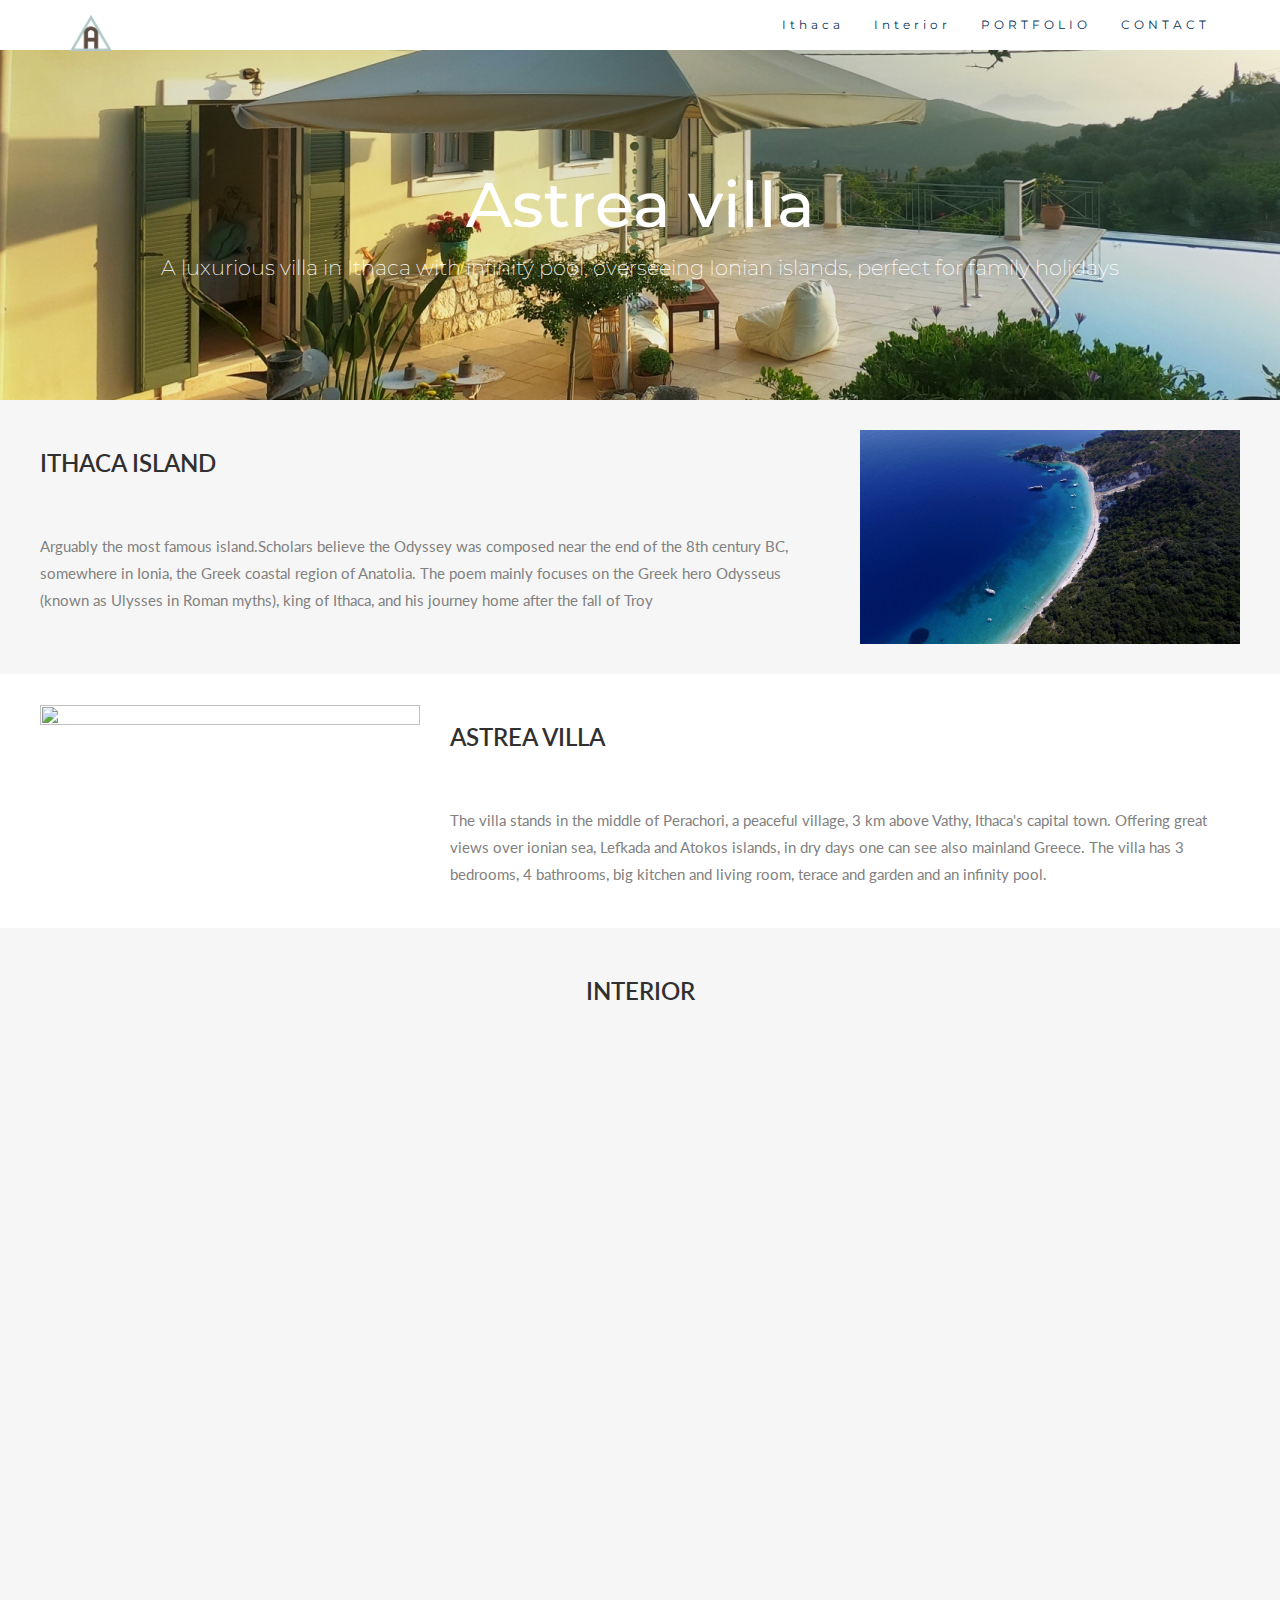
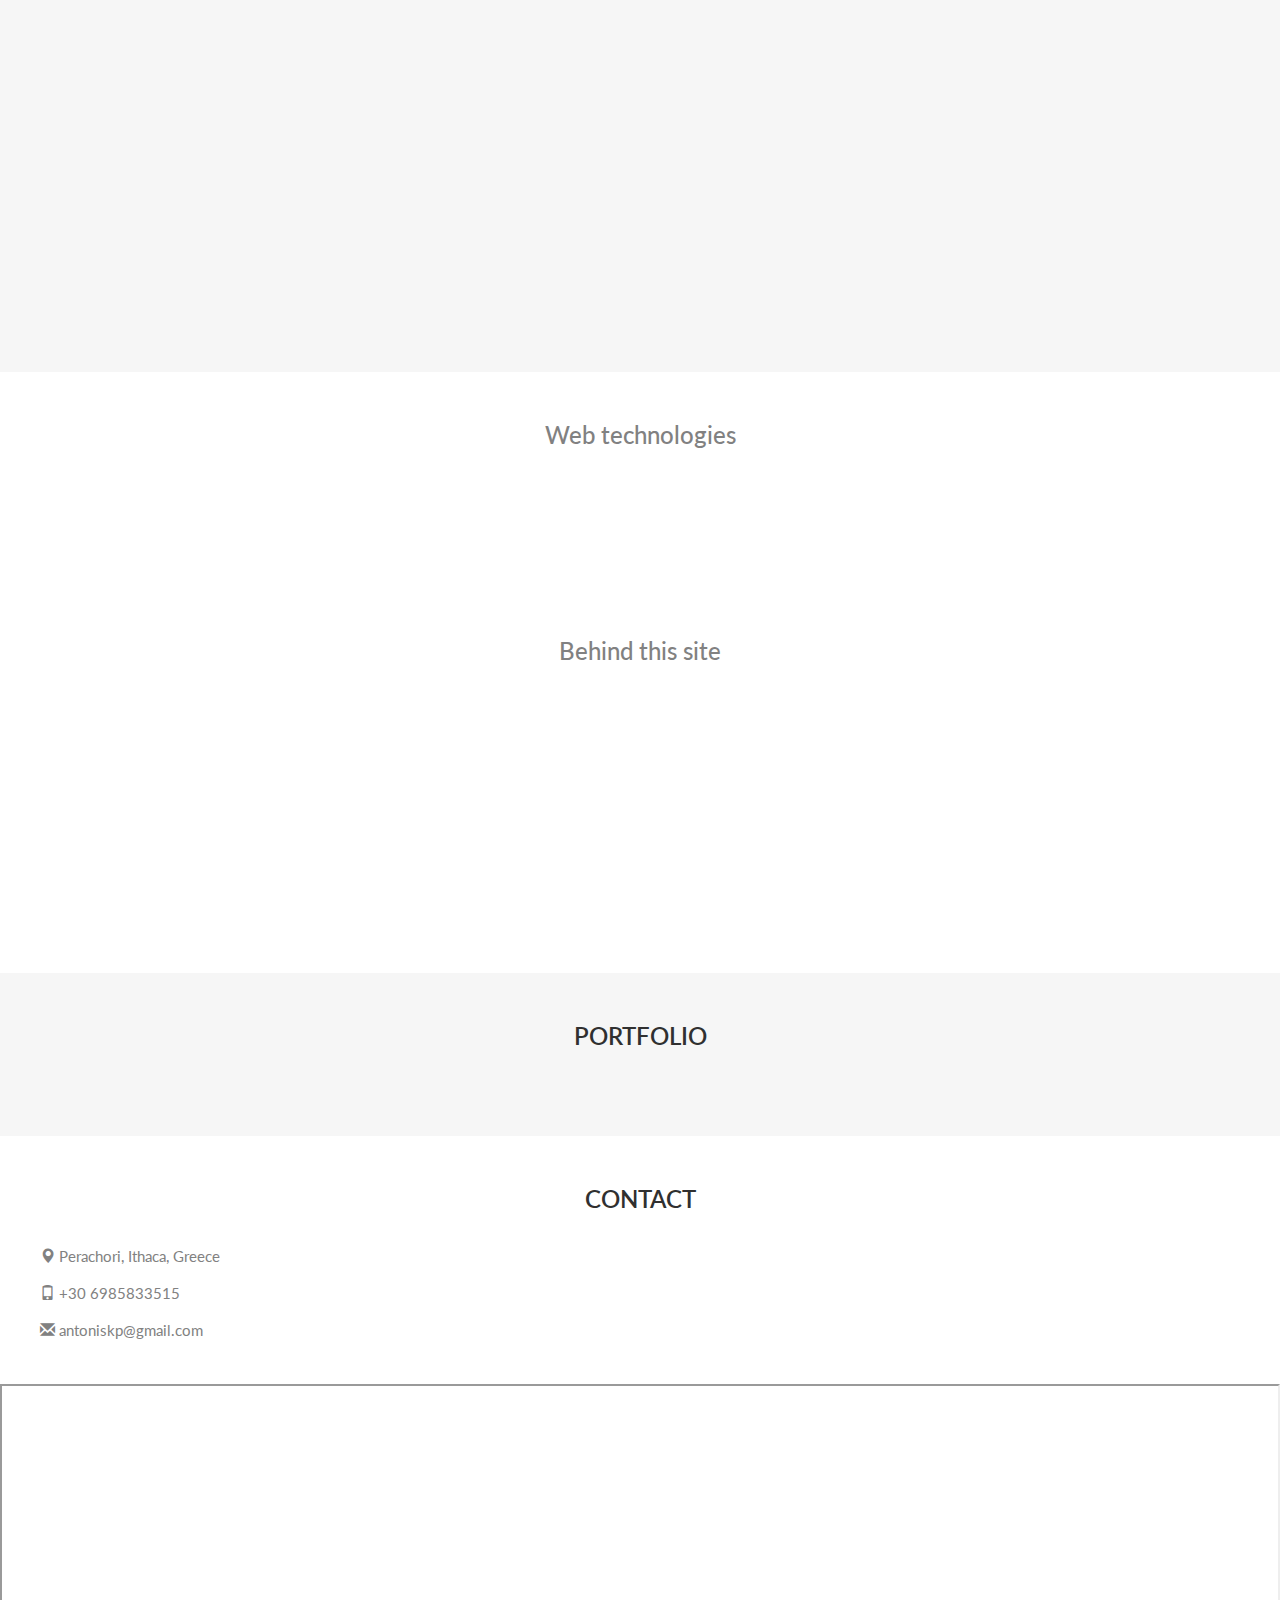
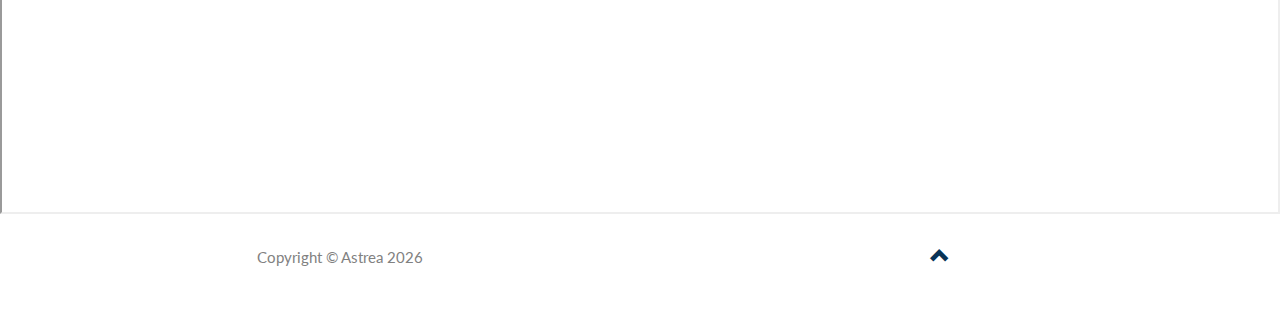
==== index.html @ 37c76f61 "n" ====
<!DOCTYPE html>
<html lang="en">
<head>

  <title>Astrea villa for rent in Perachori, Ithaca</title>

  <meta name="description" content="Website for renting villa Astrea in Ithaca">
  <meta name="author" content="Astrea villa">
  <meta name="keywords" content="Astrea,villa,ionian,sea,Perachori,Ithaca,Ithaka,Ithaki,holiday,island,infinity,pool,rent">
  


  <meta charset="utf-8">
  <meta name="viewport" content="width=device-width, initial-scale=1">
  <link rel="stylesheet" href="https://maxcdn.bootstrapcdn.com/bootstrap/3.3.6/css/bootstrap.min.css">
  <link href="https://fonts.googleapis.com/css?family=Montserrat" rel="stylesheet" type="text/css">
  <link href="https://fonts.googleapis.com/css?family=Lato" rel="stylesheet" type="text/css">
  <script src="https://ajax.googleapis.com/ajax/libs/jquery/1.12.0/jquery.min.js"></script>
  <script src="https://maxcdn.bootstrapcdn.com/bootstrap/3.3.6/js/bootstrap.min.js"></script>
  
  <link rel="stylesheet" href="https://maxcdn.bootstrapcdn.com/font-awesome/4.5.0/css/font-awesome.min.css">
  <link rel="shortcut icon" href="img/logoweb.png" />
  <link rel="stylesheet" type="text/css" href="css/style.css">



</head>


<body id="myPage" data-spy="scroll" data-target=".navbar" data-offset="60">

  <nav class="navbar navbar-default navbar-fixed-top">
    <div class="container">
      <div class="navbar-header">
        <button type="button" class="navbar-toggle" data-toggle="collapse" data-target="#myNavbar">
          <span class="icon-bar"></span>
          <span class="icon-bar"></span>
          <span class="icon-bar"></span>                        
        </button>
        <a class="navbar-brand" href="#myPage"><img src="img/logoweb.png" alt="That is me" height="180%"></a>
      </div>
      <div class="collapse navbar-collapse" id="myNavbar">
        <ul class="nav navbar-nav navbar-right">
          <li><a href="#ithaca">Ithaca</a></li>
          <li><a href="#interior">Interior</a></li>
          <li><a href="#portfolio">PORTFOLIO</a></li>
          <!-- <li><a href="#pricing">PRICING</a></li> -->
          <li><a href="#contact">CONTACT</a></li>
        </ul>
      </div>
    </div>
  </nav>


  <div class="jumbotron text-center">
    <h1>Astrea villa</h1> 
    <p>A luxurious villa in Ithaca with infinity pool, overseeing Ionian islands, perfect for family holidays</p> 
  </div>


  <!-- Container (About Section) -->
  <div id="ithaca" class="container-fluid bg-grey">
    <div class="row">
      <div class="col-sm-8">
        <h2>Ithaca island</h2><br>
        <p>Arguably the most famous island.Scholars believe the Odyssey was composed near the end of the 8th century BC, somewhere in Ionia, the Greek coastal region of Anatolia. The poem mainly focuses on the Greek hero Odysseus (known as Ulysses in Roman myths), king of Ithaca, and his journey home after the fall of Troy</p>
        </div>
      <div class="col-sm-4">
        <img src="img/gidaki.jpg" height="100%" width="100%">
      </div>
    </div>
  </div>

  <div class="container-fluid ">
    <div class="row">
      <div class="col-sm-4">
        <img src="img/pool.jpg" height="100%" width="100%">
      </div>
      <div class="col-sm-8">
        <h2>Astrea villa</h2><br>
        <p>The villa stands in the middle of Perachori, a peaceful village, 3 km above Vathy, Ithaca's capital town. Offering great views over ionian sea, Lefkada and Atokos islands, in dry days one can see also mainland Greece. The villa has 3 bedrooms, 4 bathrooms, big kitchen and living room, terace and garden and an infinity pool.</p>
      </div>
    </div>
  </div>
</div>






<!-- Container (Services Section) -->
<div id="interior" class="container-fluid text-center bg-grey">
  <h2>Interior</h2>
  <!-- <h4>Need help ?</h4> -->
  <div class="row slideanim">
    <div class="col-sm-3">
      <span class="glyphicon logo-small logobkg"></span>
      <h4>Inside</h4>
      <p style="text-align: justify;">This house has oak parquet floors with antique wooden furniture.Every bedroom has ensuite bathroom and dressing room. </p>
    </div>
    <div class="col-sm-3">
      <img src="img/bedroom.jpg" height="100%" width="100%">
      <h4>Bedroom 1</h4>
      <p>Bedroom with 1 king size bed, ensuite bathroom, in the eastern corner of the house, with great view and exit to the pool.</p>
    </div>
    <div class="col-sm-3">
      <img src="img/bedroom2.jpg" height="100%" width="100%">
      <h4>Bedroom 2</h4>
      <p>Bedroom with 1 king size bed or 2 single beds, ensuite bathroom, in the southern corner of the house, with great garden view and exit to the pool.</p>
    </div>
    
    <div class="col-sm-3">
      <img src="img/bedroom3.jpg" height="100%" width="100%">
      <h4>Bedroom 3</h4>
      <p>Bedroom with 1 king size bed and ensuite bathroom.</p>
    </div>
  </div>
  <br>
  <div class="row slideanim">
    <div class="col-sm-6">
      <img src="img/kitchen.jpg" height="100%" width="100%">
      <h4>Kitchen</h4>
      <p>Spacious kitchen fully equiped</p>
    </div>
    <div class="col-sm-6">
      <img src="img/living.jpg" height="100%" width="100%">
      <h4>Living</h4>
      <p>Big living room with 55inch LG smart TV with netflix and wifi.</p>
    </div>

    
  </div>
</div>


<div id="techs" class="container-fluid text-center">


  <h3>Web technologies</h3>
  <div class="row slideanim">
    <div class="col-sm-4">
      <span class="glyphicon logo-small"><i class="fa fa-html5"></i></span>
      <h4>HTML 5</h4>
      <p>HyperText Markup Language. What browsers read.</p>
    </div>
    <div class="col-sm-4">
      <span class="glyphicon logo-small"><i class="fa fa-css3"></i></span>
      <h4>CSS 3</h4>
      <p>Styling language</p>
    </div>
    <div class="col-sm-4">
      <span class="glyphicon glyphicon-phone logo-small"></span>
      <h4 style="color:#303030;">Mobile ready</h4>
      <p>Webdev responsive responsively</p>
    </div>
  </div>
  
  

  <h3>Behind this site</h3>
  <div class="row slideanim">
    <div class="col-sm-3">
      <span class="glyphicon logo-small"><i class="fa fa-github" style="color:#000000;"></i></span>
      <h4>Github</h4>
      <p style="text-align: justify;">Github is behind hosting the files and the subdomain of github.io. You can find the page code(archive) <a href="http://github.com/Antoniskp/antoniskp.github.io" target="blank">here</a>. Contributions and corrections are welcome, through github.</p>
    </div>
    <div class="col-sm-3">
      <span class="glyphicon logo-small"><i class="fa fa-fort-awesome" style="color:#000000;"></i></span>
      <h4>FontAwesome</h4>
      <p>The best collection of icons. They are used a lot.</p>
    </div>
    <div class="col-sm-3">
      <span class="glyphicon logo-small"><i class="fa fa-html5" style="color:#E34F26;"></i></span>
      <h4 style="color:#303030;">HTML5</h4>
      <p>Browser language.</p>
    </div>
    <div class="col-sm-3">
      <span class="glyphicon logo-small"><i class="fa fa-css3" style="color:#0170BA;"></i></span>
      <h4 style="color:#303030;">CSS3 and Bootstrap</h4>
      <p>Styling websites since... i don't know.</p>
    </div>
  </div>
</div>
</div>



<!-- Container (Portfolio Section) -->
<div id="portfolio" class="container-fluid text-center bg-grey">
  <h2>Portfolio</h2><br>
  <!-- <div class="row text-center slideanim">
    <div class="col-sm-4">
      <div class="thumbnail">
        <img src="img/logoweb.png" alt="Paris" width="400" height="300">
        <p><strong>Logo</strong></p>
        <p>My logo in SVG file. Scale to infinity.</p>
      </div>
    </div>
    <div class="col-sm-4">
      <div class="thumbnail">
        <img src="img/brandproc.png" alt="San Francisco" width="400" height="300">
        <p><strong>Branding</strong></p>
        <p>Learn how to create your own logo so you will be able to modify it at will.</p>
      </div>
    </div>

    <div class="col-sm-4">
      <div class="thumbnail">
        <img src="img/dove.svg" alt="Paris" width="400" height="300">
        <p><strong>Logo</strong></p>
        <p>My logo in SVG file. Scale to infinity.</p>
      </div>
    </div>
  </div> -->
  <div class="row slideanim">
    <!-- <div class="col-sm-4">
      <div class="thumbnail">
        <iframe id="frame"src="http://kalamatiano.gr" scrolling="no" style="width:100%; height:400px; border:0; pointer-events:none;"></iframe>
        <p><strong>Kalamatiano</strong></p>
        <p>Olive oil company located in Kalamata, Greece.</p>
        <a href="http://kalamatiano.gr" class="btn btn-primary btn-block" target="blank">Visit site</a>
      </div>
    </div>
    <div class="col-sm-4">
      <div class="thumbnail">
        <iframe id="frame"src="http://astreavilla.github.io" scrolling="no" style="width:100%; height:400px; border:0; pointer-events:none;"></iframe>
        <p><strong>Astrea villa</strong></p>
        <p>Presentation site for a villa in Ithaka</p>
        <a href="https://astreavilla.github.io" class="btn btn-primary btn-block" target="blank">Visit site</a>
      </div>
    </div>
    <div class="col-sm-4">
      <div class="thumbnail">
        <iframe id="frame"src="https://ariseyacht.github.io" scrolling="no" style="width:100%; height:400px; border:0; pointer-events:none;"></iframe>
        <p><strong>Arise yacht</strong></p>
        <p>One page website for yacht chartering</p>
        <a href="https://ariseyacht.github.io" class="btn btn-primary btn-block" target="blank">Visit site</a>
      </div>
    </div> -->
  </div>
</div>

</div>

<!-- Container (Contact Section) -->
<div id="contact" class="container-fluid">
  <h2 class="text-center">CONTACT</h2>

  <div class="row">
    <div class="col-sm-9">

      <p><span class="glyphicon glyphicon-map-marker"></span> Perachori, Ithaca, Greece</p>
      <p><span class="glyphicon glyphicon-phone"></span> +30 6985833515</p>
      <p><span class="glyphicon glyphicon-envelope"></span> antoniskp@gmail.com</p>


    </div>
    <!-- <div class="col-sm-3 slideanim">
      <div class="col-sm-4">
        <a href="http://www.facebook.com/antoniospan" target="blank"><i class="fa fa-facebook fa-2x" style="color:#3b5998;"></i></a>
      </div>
      <div class="col-sm-4">
        <a href="http://github.com/Antoniskp" target="blank"><i class="fa fa-github fa-2x" style="color:#000000;"></i></a>
      </div>
      <div class="col-sm-4">
        <a href="http://www.youtube.com/channel/UCNQHl20UYHCXLamBsIxchLg" target="blank"><i class="fa fa-youtube fa-2x" style="color:#e62117;"></i></a>
      </div>
    </div> -->
  </div>
</div>



<div id="googleMap" style="height:430px;width:100%; "><iframe src="https://www.google.gr/maps/d/u/0/embed?mid=1pkzGT1r9NUHWJCzW42M7k_pgSV3UckAs" width="100%" height="430"></iframe></div>


<footer class="container-fluid text-center">

  <div class="col-sm-6">
    <p>Copyright © Astrea <script>document.write(new Date().getFullYear())</script></p>		
  </div>
  <div class="col-sm-6">
    <a href="#myPage" title="To Top">
      <span class="glyphicon glyphicon-chevron-up"></span>
    </a>
  </div>
</footer>







<script>
  $(document).ready(function(){
  // Add smooth scrolling to all links in navbar + footer link
  $(".navbar a, footer a[href='#myPage']").on('click', function(event) {

    // Prevent default anchor click behavior
    event.preventDefault();

    // Store hash
    var hash = this.hash;

    // Using jQuery's animate() method to add smooth page scroll
    // The optional number (900) specifies the number of milliseconds it takes to scroll to the specified area
    $('html, body').animate({
      scrollTop: $(hash).offset().top
    }, 900, function(){

      // Add hash (#) to URL when done scrolling (default click behavior)
      window.location.hash = hash;
    });
  });
  
  $(window).scroll(function() {
    $(".slideanim").each(function(){
      var pos = $(this).offset().top;

      var winTop = $(window).scrollTop();
      if (pos < winTop + 600) {
        $(this).addClass("slide");
      }
    });
  });
})
</script>

<!--Analytics code-->


</body>
</html>
---- css/style.css ----
body {
  font: 400 15px Lato, sans-serif;
  line-height: 1.8;
  color: #818181;
}
h2 {
  font-size: 24px;
  text-transform: uppercase;
  color: #303030;
  font-weight: 600;
  margin-bottom: 30px;
}
h4 {
  font-size: 19px;
  line-height: 1.375em;
  color: #303030;
  font-weight: 400;
  margin-bottom: 30px;
}  
.jumbotron {
  background-color: #f4511e;
  color: #fff;
  padding: 150px 50px;
  font-family: Montserrat, sans-serif;
  background-image: url("../img/villa.jpg");
  background-attachment: fixed;
 
  margin-bottom: 0px;
  height: 400px;
}
.container-fluid {
  padding: 30px 40px;
}
.bg-grey {
  background-color: #f6f6f6;
}
.logo-small {
  color: #f4511e;
  font-size: 50px;
}
.logo {
  color: #f4511e;
  font-size: 200px;
}
.thumbnail {
  padding: 0 0 15px 0;
  border: none;
  border-radius: 0;
}
.thumbnail img {
  width: 100%;
  height: 100%;
  margin-bottom: 10px;
}
.carousel-control.right, .carousel-control.left {
  background-image: none;
  color: #f4511e;
}
.carousel-indicators li {
  border-color: #f4511e;
}
.carousel-indicators li.active {
  background-color: #f4511e;
}
.item h4 {
  font-size: 19px;
  line-height: 1.375em;
  font-weight: 400;
  font-style: italic;
  margin: 70px 0;
}
.item span {
  font-style: normal;
}
.panel {
  border: 1px solid #f4511e; 
  border-radius:0 !important;
  transition: box-shadow 0.5s;
}
.panel:hover {
  box-shadow: 5px 0px 40px rgba(0,0,0, .2);
}
.panel-footer .btn:hover {
  border: 1px solid #f4511e;
  background-color: #fff !important;
  color: #f4511e;
}
.panel-heading {
  color: #fff !important;
  background-color: #f4511e !important;
  padding: 25px;
  border-bottom: 1px solid transparent;
  border-top-left-radius: 0px;
  border-top-right-radius: 0px;
  border-bottom-left-radius: 0px;
  border-bottom-right-radius: 0px;
}
.panel-footer {
  background-color: white !important;
}
.panel-footer h3 {
  font-size: 32px;
}
.panel-footer h4 {
  color: #aaa;
  font-size: 14px;
}
.panel-footer .btn {
  margin: 15px 0;
  background-color: #f4511e;
  color: #fff;
}
.navbar {
  margin-bottom: 0;
  background-color: #fff;
  z-index: 9999;
  border: 0;
  font-size: 12px !important;
  line-height: 1.42857143 !important;
  letter-spacing: 4px;
  border-radius: 0;
  font-family: Montserrat, sans-serif;
}
.navbar li a, .navbar .navbar-brand {
  color: #083356 !important;
}
.navbar-nav li a:hover, .navbar-nav li.active a {
  color: #fff !important;
  background-color: #083356 !important;
}
.navbar-default .navbar-toggle {
  border-color: transparent;
  color: #fff !important;
}
footer .glyphicon {
  font-size: 20px;
  margin-bottom: 20px;
  color: #083356;
}
.slideanim {visibility:hidden;}
.slide {
  animation-name: slide;
  -webkit-animation-name: slide;	
  animation-duration: 1s;	
  -webkit-animation-duration: 1s;
  visibility: visible;			
}
@keyframes slide {
  0% {
    opacity: 0;
    -webkit-transform: translateY(70%);
  } 
  100% {
    opacity: 1;
    -webkit-transform: translateY(0%);
  }	
}
@-webkit-keyframes slide {
  0% {
    opacity: 0;
    -webkit-transform: translateY(70%);
  } 
  100% {
    opacity: 1;
    -webkit-transform: translateY(0%);
  }
}
@media screen and (max-width: 768px) {
  .col-sm-4 {
    text-align: center;
    margin: 25px 0;
  }
  .btn-lg {
    width: 100%;
    margin-bottom: 35px;
  }
}
@media screen and (max-width: 480px) {
  .logo {
    font-size: 150px;
  }
}

.logobkg{
  width: 50px;
  height: 50px;
  background-image: url("../img/logoweb.png");
  background-size: 50px 50px;
}

#map {
  height: 100%;
}
 .favicon{
  width:25px;
  height:25px;
  margin-right: 10px;
 }
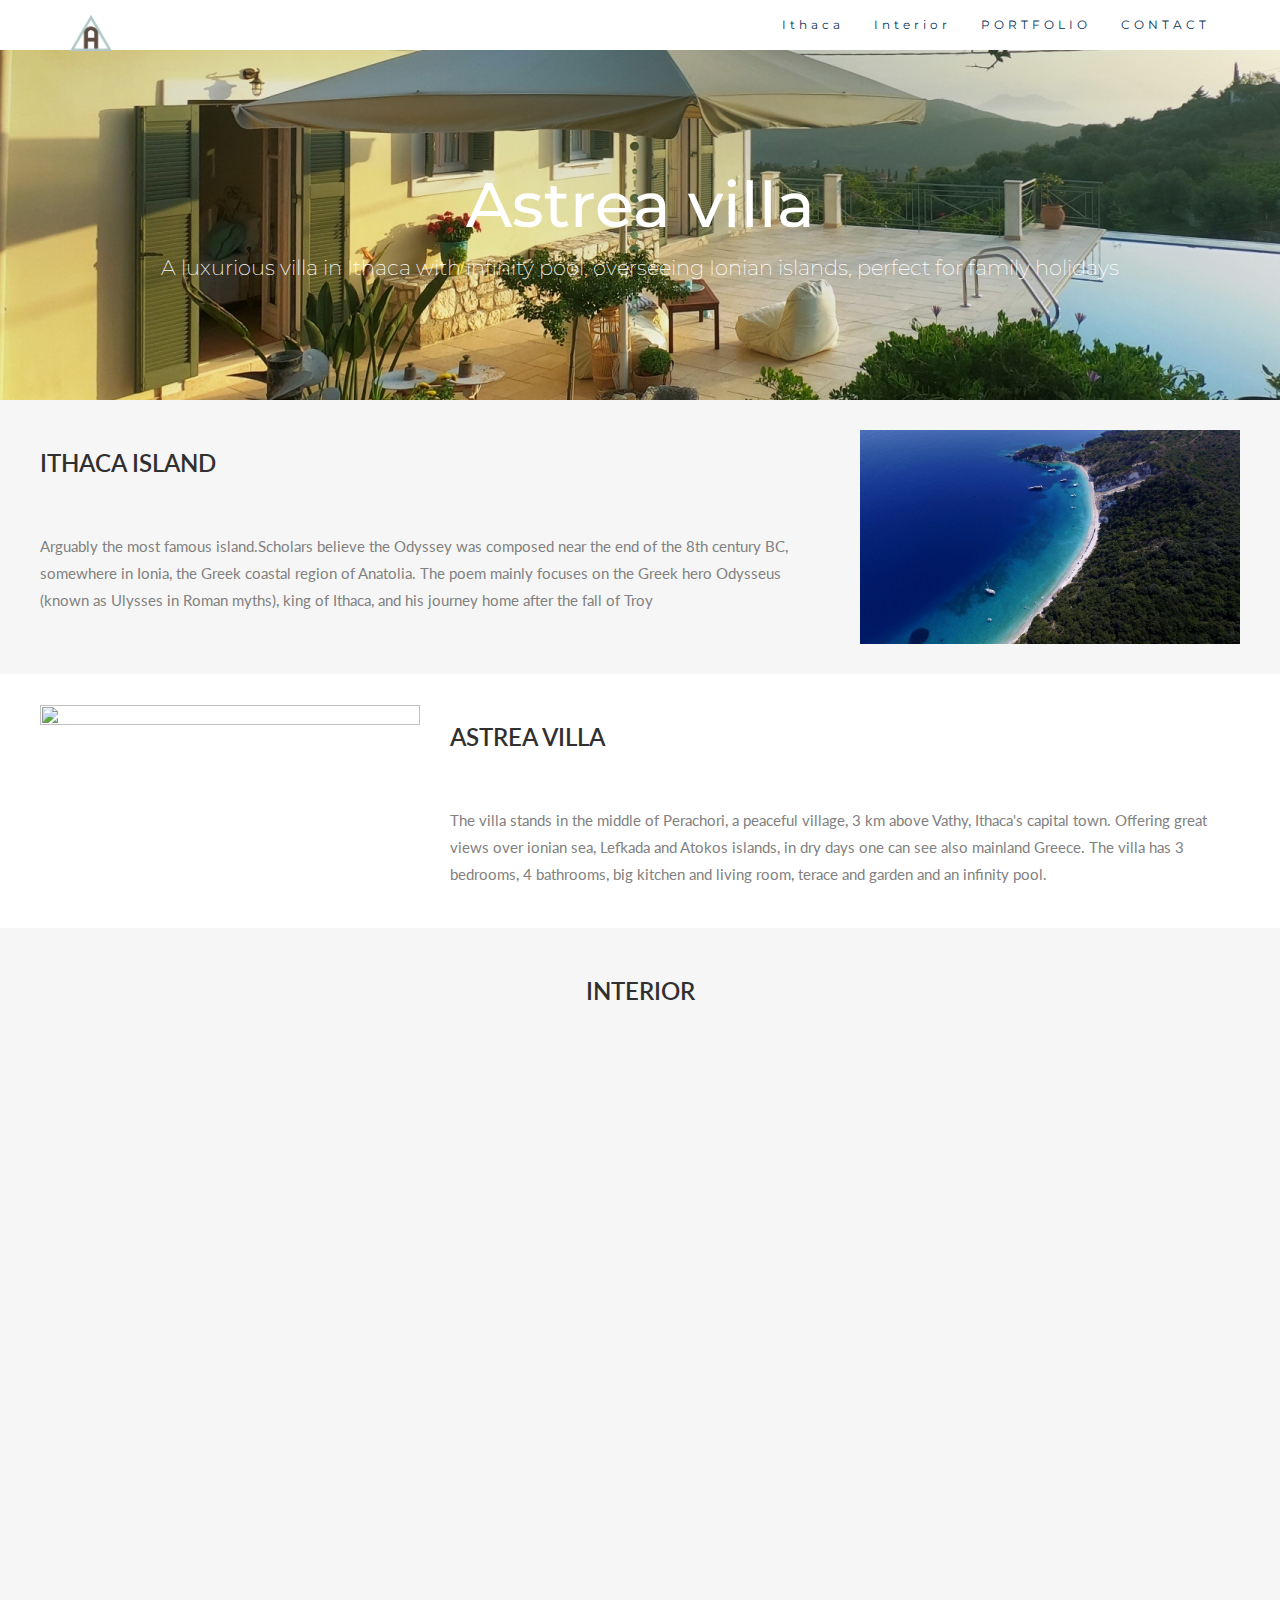
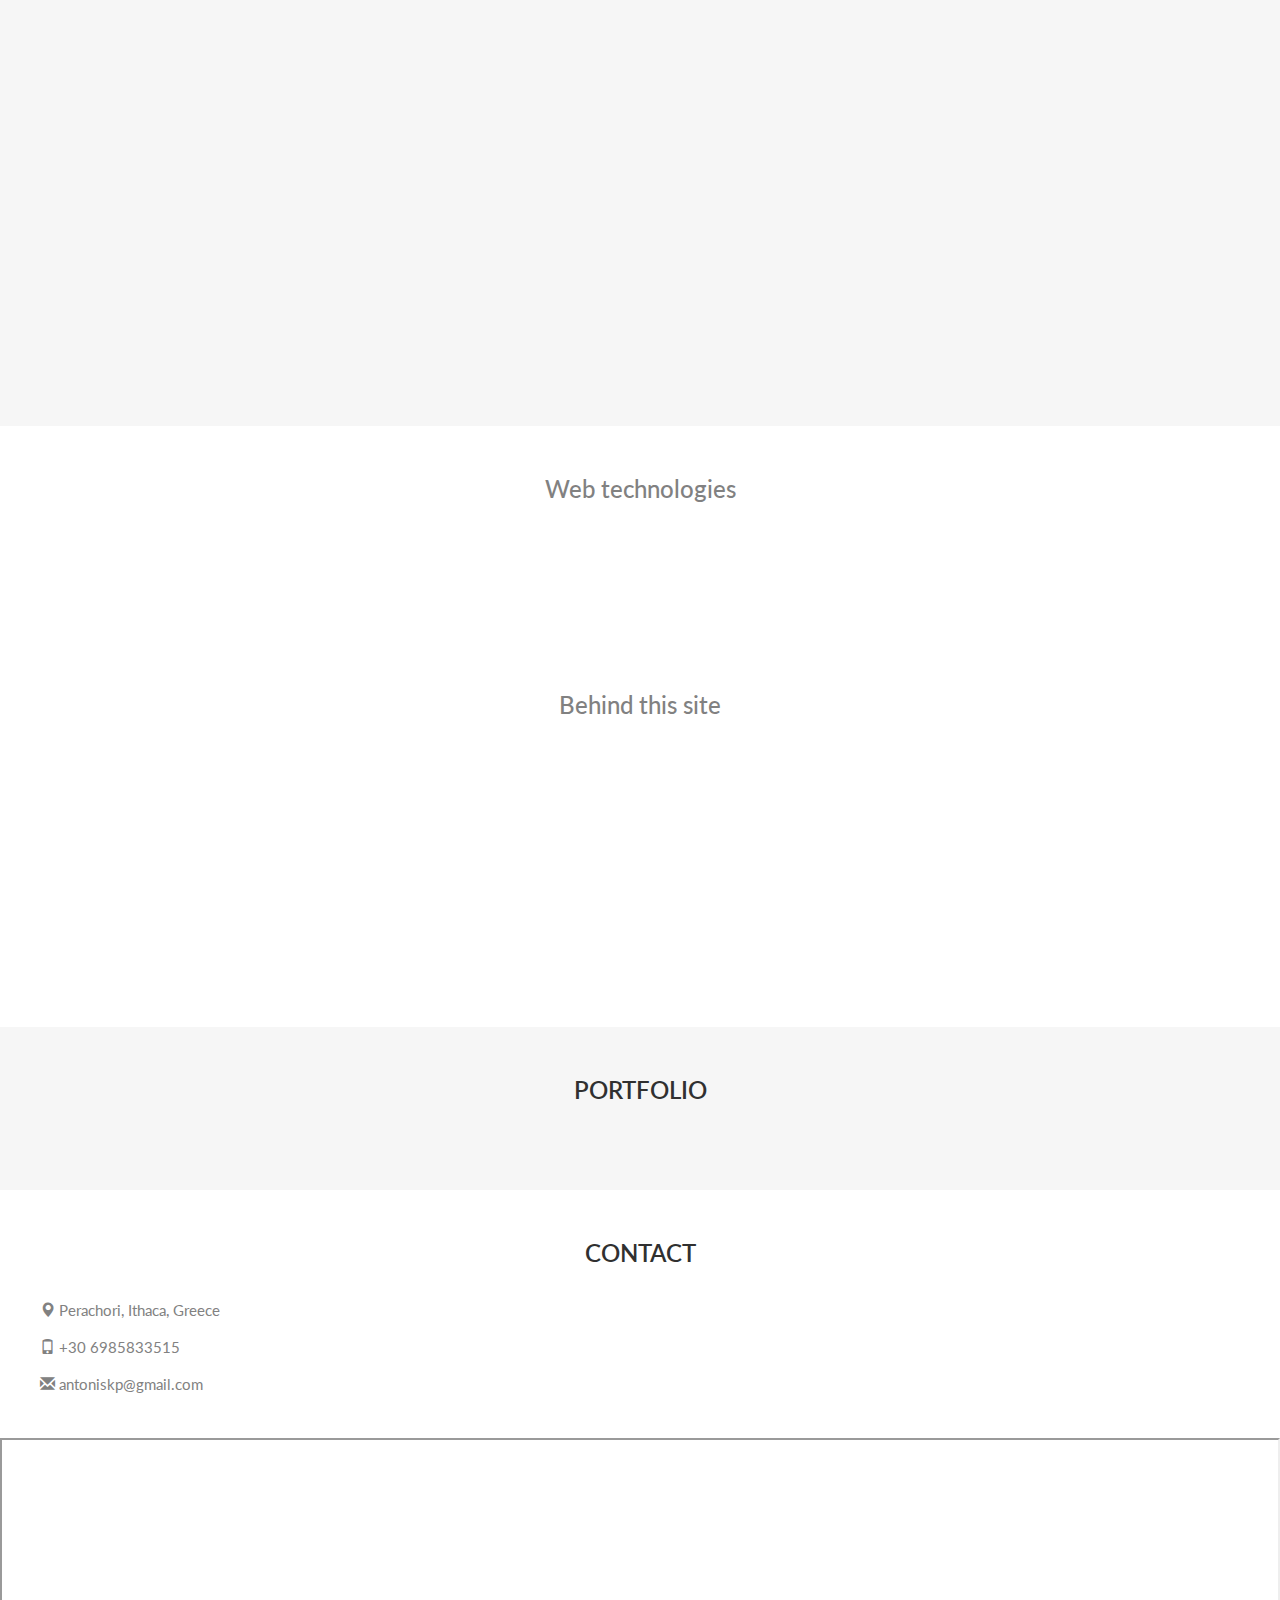
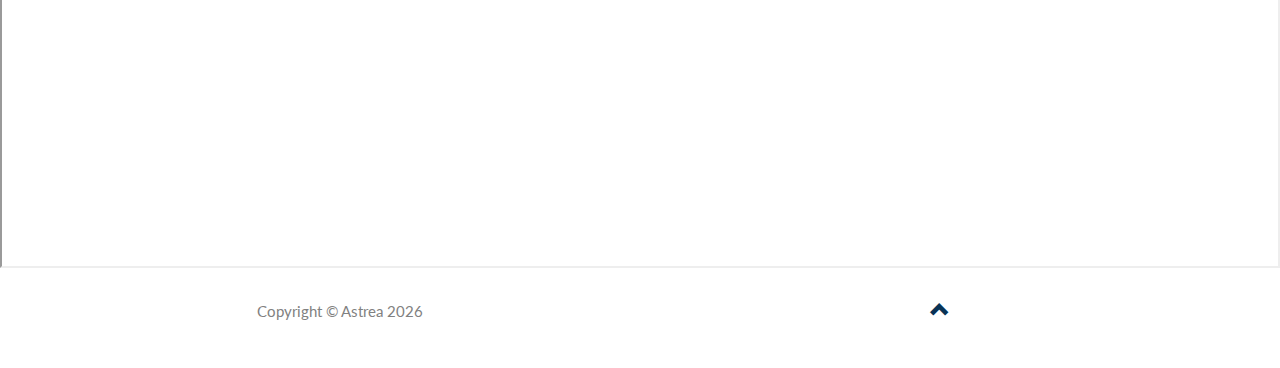
==== commit 652c653e: "Update index.html" ====
--- a/index.html
+++ b/index.html
@@ -100,12 +100,12 @@
       <p style="text-align: justify;">This house has oak parquet floors with antique wooden furniture.Every bedroom has ensuite bathroom and dressing room. </p>
     </div>
     <div class="col-sm-3">
-      <img src="img/bedroom.jpg" height="100%" width="100%">
+      <img src="img/bedroom.JPG" height="100%" width="100%">
       <h4>Bedroom 1</h4>
       <p>Bedroom with 1 king size bed, ensuite bathroom, in the eastern corner of the house, with great view and exit to the pool.</p>
     </div>
     <div class="col-sm-3">
-      <img src="img/bedroom2.jpg" height="100%" width="100%">
+      <img src="img/bedroom2.JPG" height="100%" width="100%">
       <h4>Bedroom 2</h4>
       <p>Bedroom with 1 king size bed or 2 single beds, ensuite bathroom, in the southern corner of the house, with great garden view and exit to the pool.</p>
     </div>
@@ -119,7 +119,7 @@
   <br>
   <div class="row slideanim">
     <div class="col-sm-6">
-      <img src="img/kitchen.jpg" height="100%" width="100%">
+      <img src="img/kitchen.JPG" height="100%" width="100%">
       <h4>Kitchen</h4>
       <p>Spacious kitchen fully equiped</p>
     </div>
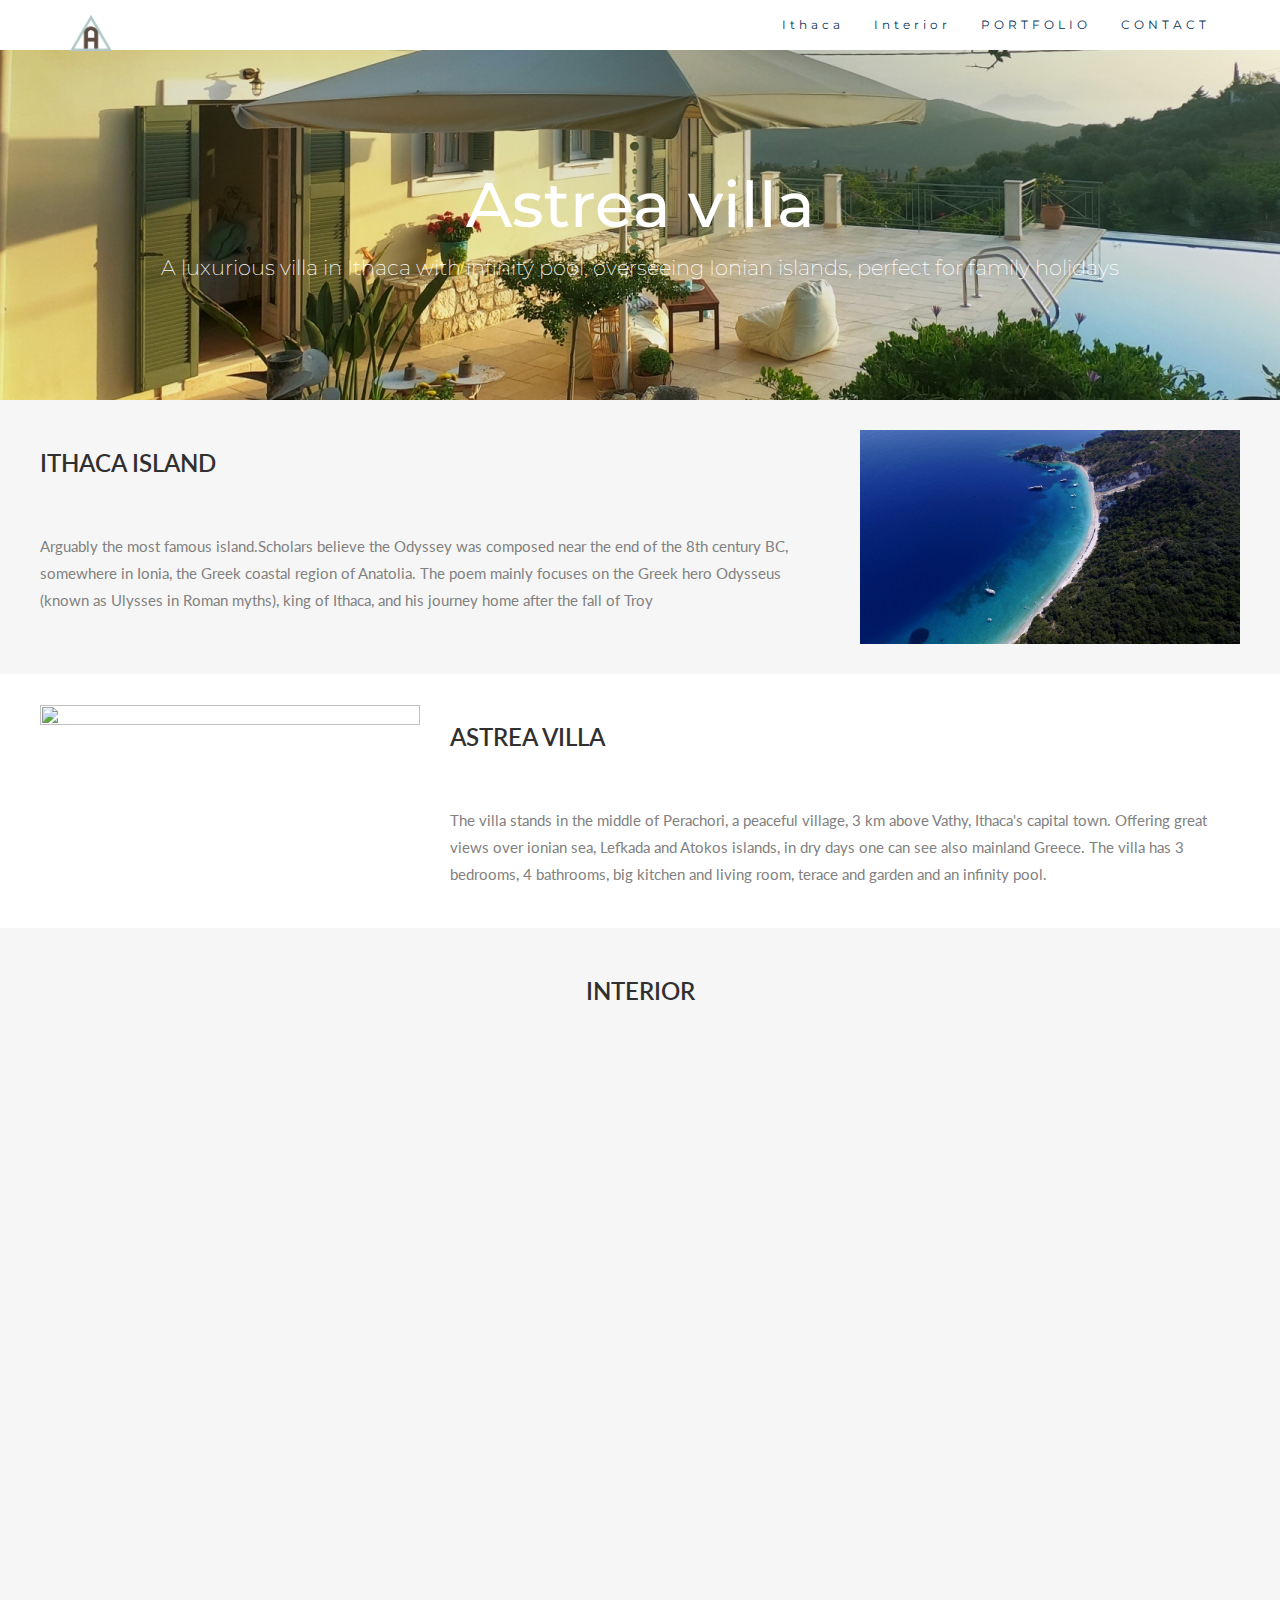
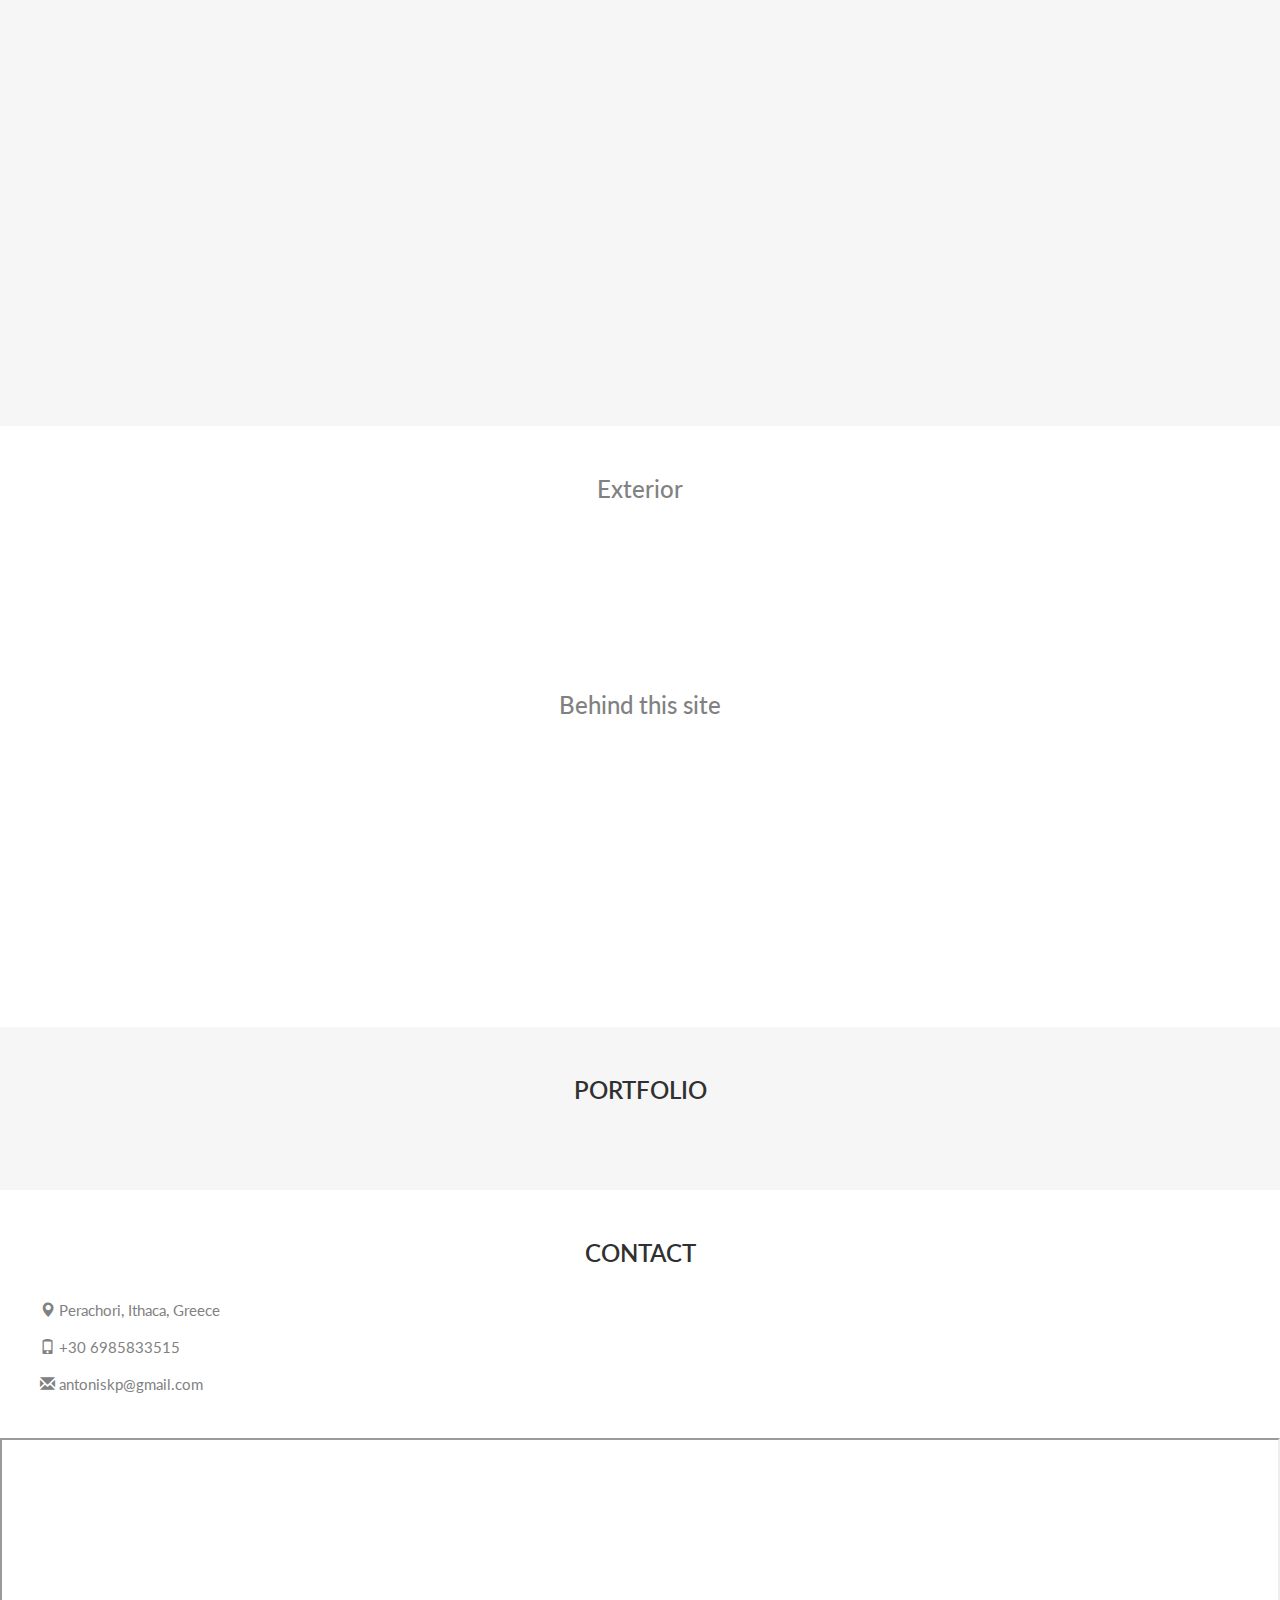
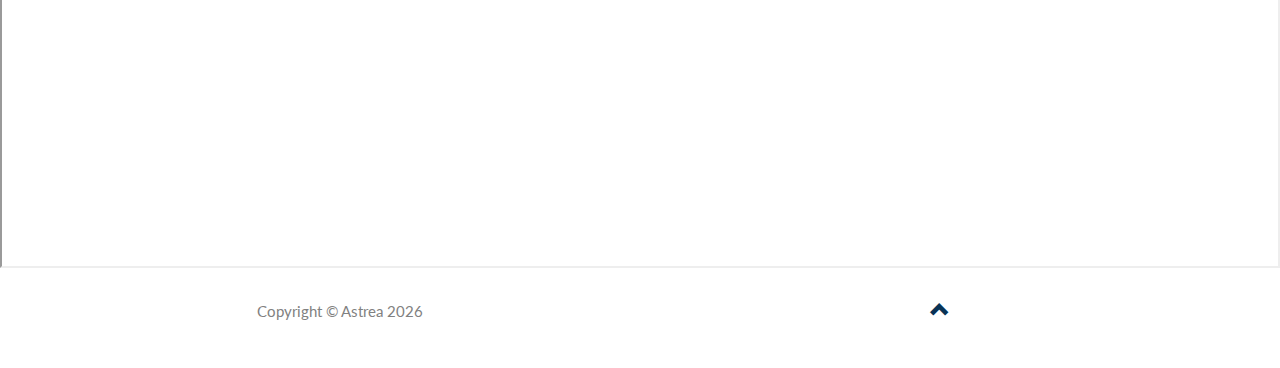
==== commit bc6650c8: "m" ====
--- a/index.html
+++ b/index.html
@@ -74,7 +74,7 @@
   <div class="container-fluid ">
     <div class="row">
       <div class="col-sm-4">
-        <img src="img/pool.jpg" height="100%" width="100%">
+        <img src="img/pool.JPG" height="100%" width="100%">
       </div>
       <div class="col-sm-8">
         <h2>Astrea villa</h2><br>
@@ -96,8 +96,8 @@
   <div class="row slideanim">
     <div class="col-sm-3">
       <span class="glyphicon logo-small logobkg"></span>
-      <h4>Inside</h4>
-      <p style="text-align: justify;">This house has oak parquet floors with antique wooden furniture.Every bedroom has ensuite bathroom and dressing room. </p>
+      <h4>Spacious + Elegant</h4>
+      <p style="text-align: justify;">This house has oak parquet floors with antique wooden furniture and it is about 270 s.m. Every bedroom has ensuite bathroom and dressing room.</p>
     </div>
     <div class="col-sm-3">
       <img src="img/bedroom.JPG" height="100%" width="100%">
@@ -137,15 +137,15 @@
 <div id="techs" class="container-fluid text-center">
 
 
-  <h3>Web technologies</h3>
-  <div class="row slideanim">
-    <div class="col-sm-4">
-      <span class="glyphicon logo-small"><i class="fa fa-html5"></i></span>
+  <h3>Exterior</h3>
+  <div class="row slideanim">
+    <div class="col-sm-4">
+      <span class="glyphicon logo-small"><i class="fa fa-wifi"></i></span>
       <h4>HTML 5</h4>
       <p>HyperText Markup Language. What browsers read.</p>
     </div>
     <div class="col-sm-4">
-      <span class="glyphicon logo-small"><i class="fa fa-css3"></i></span>
+      <span class="glyphicon logo-small"><i class="fas fa-umbrella-beach"></i></span>
       <h4>CSS 3</h4>
       <p>Styling language</p>
     </div>
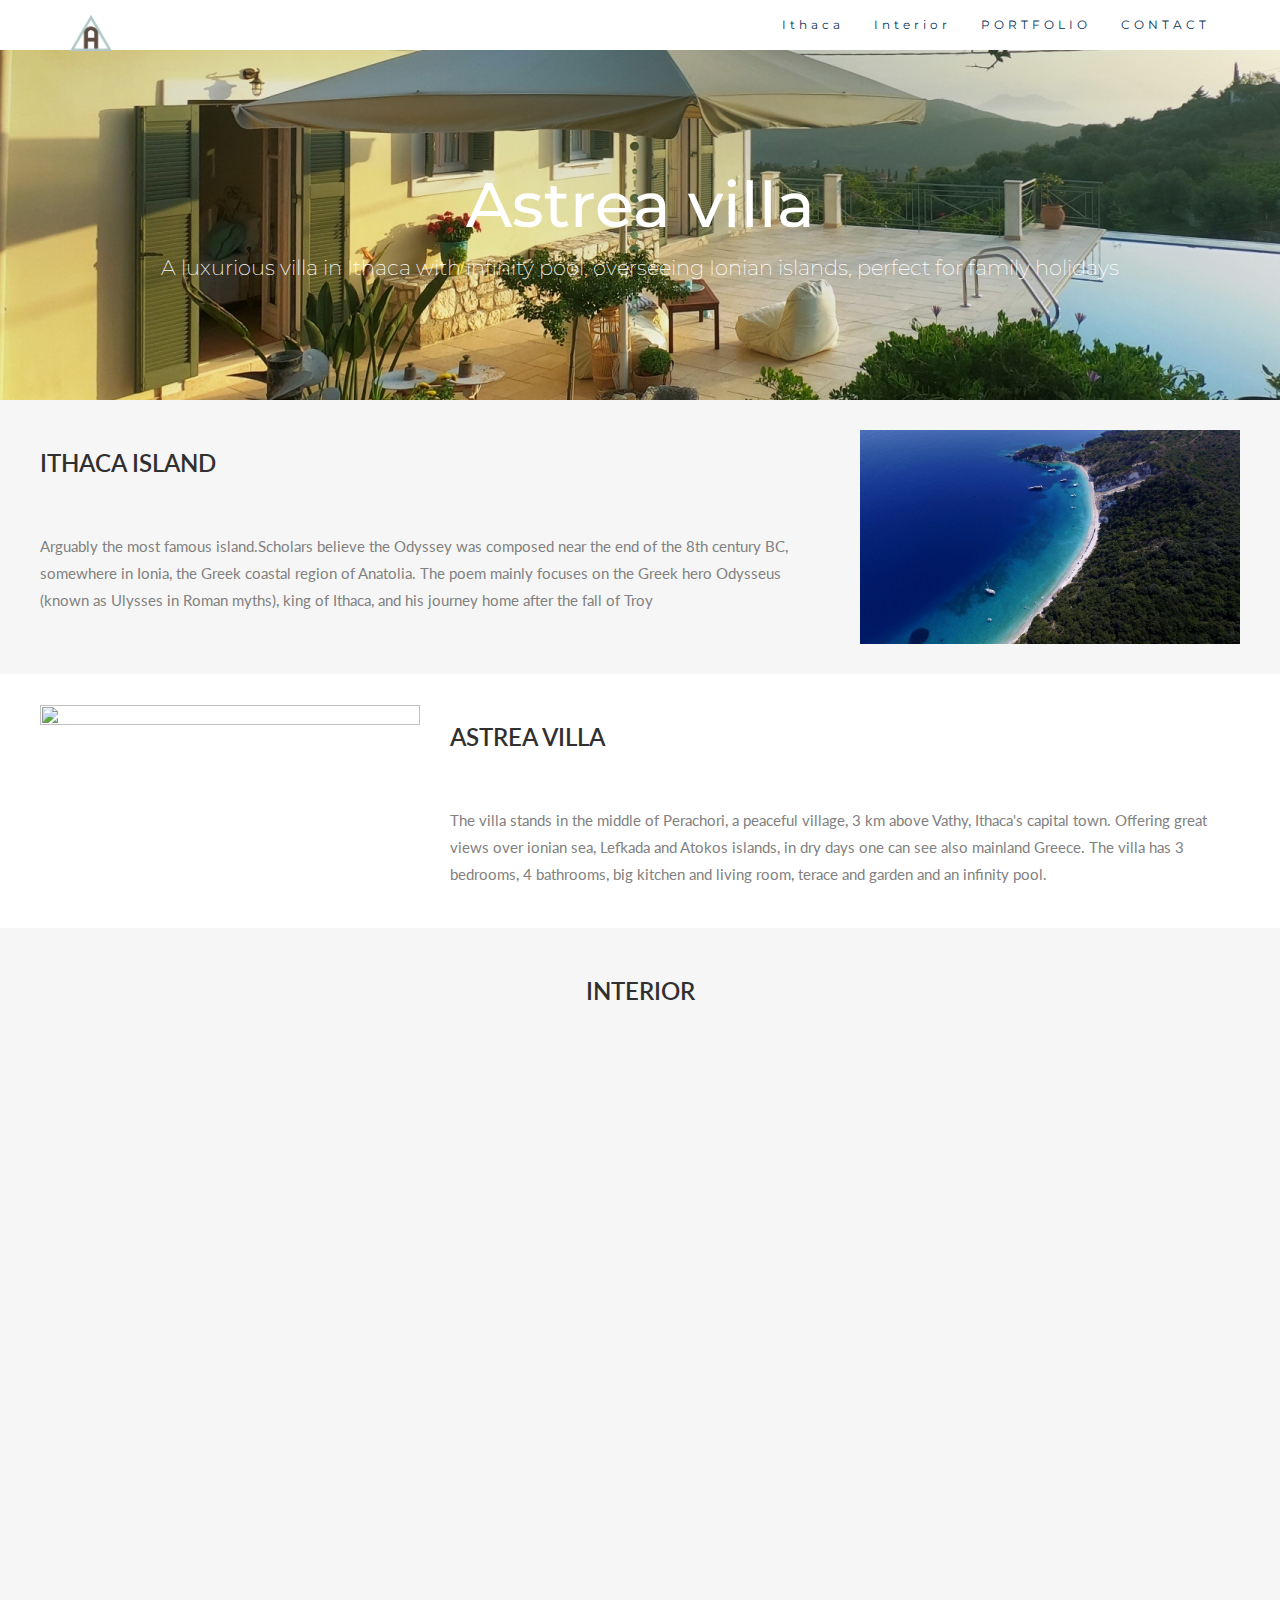
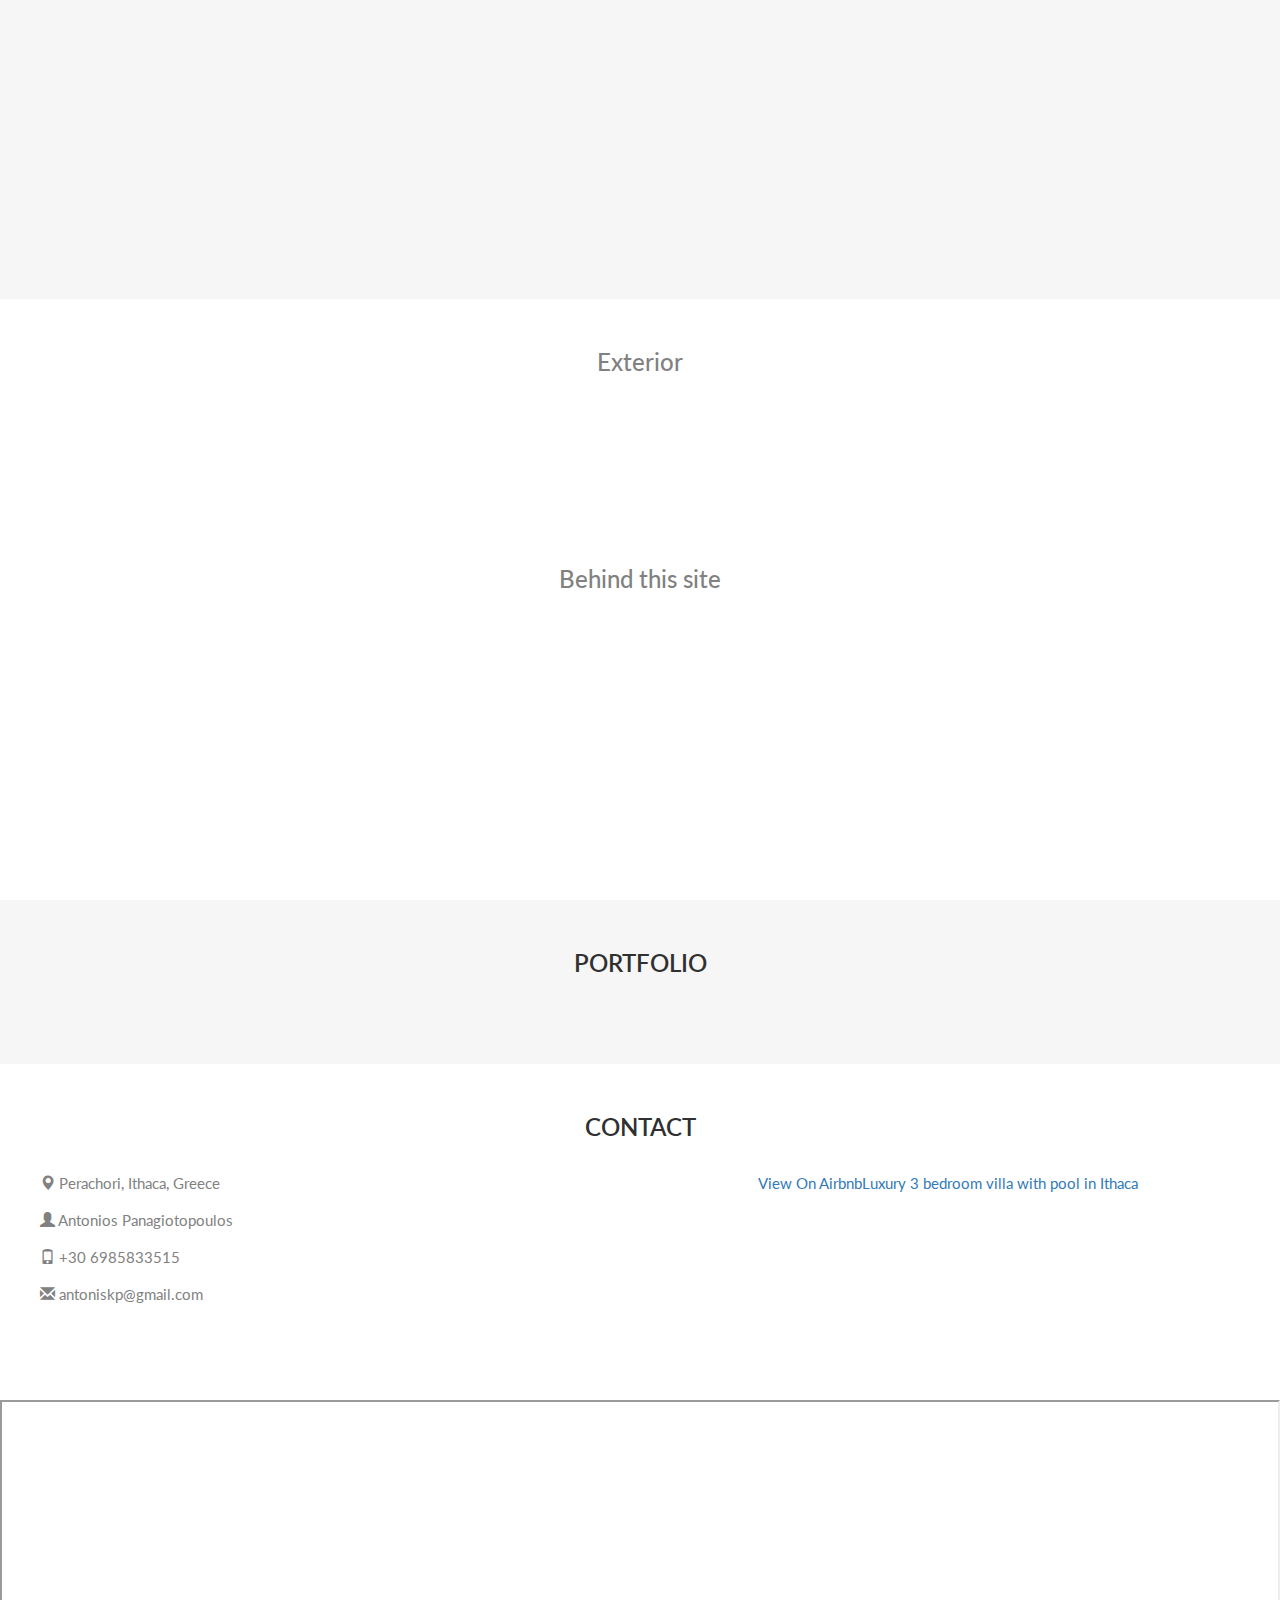
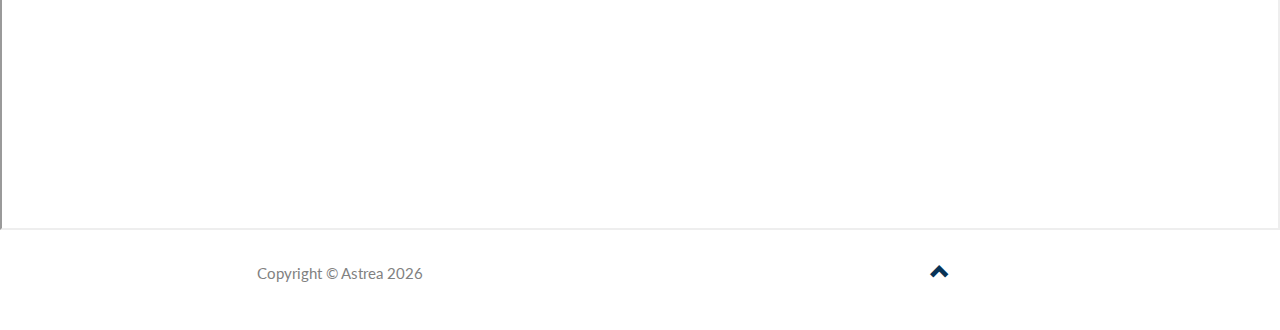
==== commit b8ddb567: "z" ====
--- a/index.html
+++ b/index.html
@@ -97,7 +97,7 @@
     <div class="col-sm-3">
       <span class="glyphicon logo-small logobkg"></span>
       <h4>Spacious + Elegant</h4>
-      <p style="text-align: justify;">This house has oak parquet floors with antique wooden furniture and it is about 270 s.m. Every bedroom has ensuite bathroom and dressing room.</p>
+      <p style="text-align: justify;">This 270 s.m. villa has oak parquet floors with antique wooden furniture. Every bedroom has ensuite bathroom and dressing room.</p>
     </div>
     <div class="col-sm-3">
       <img src="img/bedroom.JPG" height="100%" width="100%">
@@ -118,17 +118,21 @@
   </div>
   <br>
   <div class="row slideanim">
-    <div class="col-sm-6">
+    <div class="col-sm-4">
       <img src="img/kitchen.JPG" height="100%" width="100%">
       <h4>Kitchen</h4>
-      <p>Spacious kitchen fully equiped</p>
-    </div>
-    <div class="col-sm-6">
+      <p>Spacious kitchen fully equiped.</p>
+    </div>
+    <div class="col-sm-4">
       <img src="img/living.jpg" height="100%" width="100%">
       <h4>Living</h4>
       <p>Big living room with 55inch LG smart TV with netflix and wifi.</p>
     </div>
-
+    <div class="col-sm-4">
+      <img src="img/bathroom.jpg" height="100%" width="100%">
+      <h4>Bathrooms</h4>
+      <p>One in every bedroom and another near the entrance, there are 4.</p>
+    </div>
     
   </div>
 </div>
@@ -248,12 +252,14 @@
   <h2 class="text-center">CONTACT</h2>
 
   <div class="row">
-    <div class="col-sm-9">
-
+    <div class="col-sm-7">
       <p><span class="glyphicon glyphicon-map-marker"></span> Perachori, Ithaca, Greece</p>
+      <p><span class="glyphicon glyphicon-user"></span> Antonios Panagiotopoulos</p>
       <p><span class="glyphicon glyphicon-phone"></span> +30 6985833515</p>
       <p><span class="glyphicon glyphicon-envelope"></span> antoniskp@gmail.com</p>
-
+    </div>
+    <div class="col-sm-5">
+      <div class="airbnb-embed-frame" data-id="34431400" data-view="home" style="width:auto;height:200px;margin:auto"><a href="https://www.airbnb.com/rooms/34431400?s=66&amp;shared_item_type=1&amp;virality_entry_point=1&amp;sharer_id=253646886&amp;source=embed_widget">View On Airbnb</a><a href="https://www.airbnb.com/rooms/34431400?s=66&amp;shared_item_type=1&amp;virality_entry_point=1&amp;sharer_id=253646886&amp;source=embed_widget" rel="nofollow">Luxury 3 bedroom villa with pool in Ithaca</a><script async="" src="https://www.airbnb.com/embeddable/airbnb_jssdk"></script></div>
 
     </div>
     <!-- <div class="col-sm-3 slideanim">
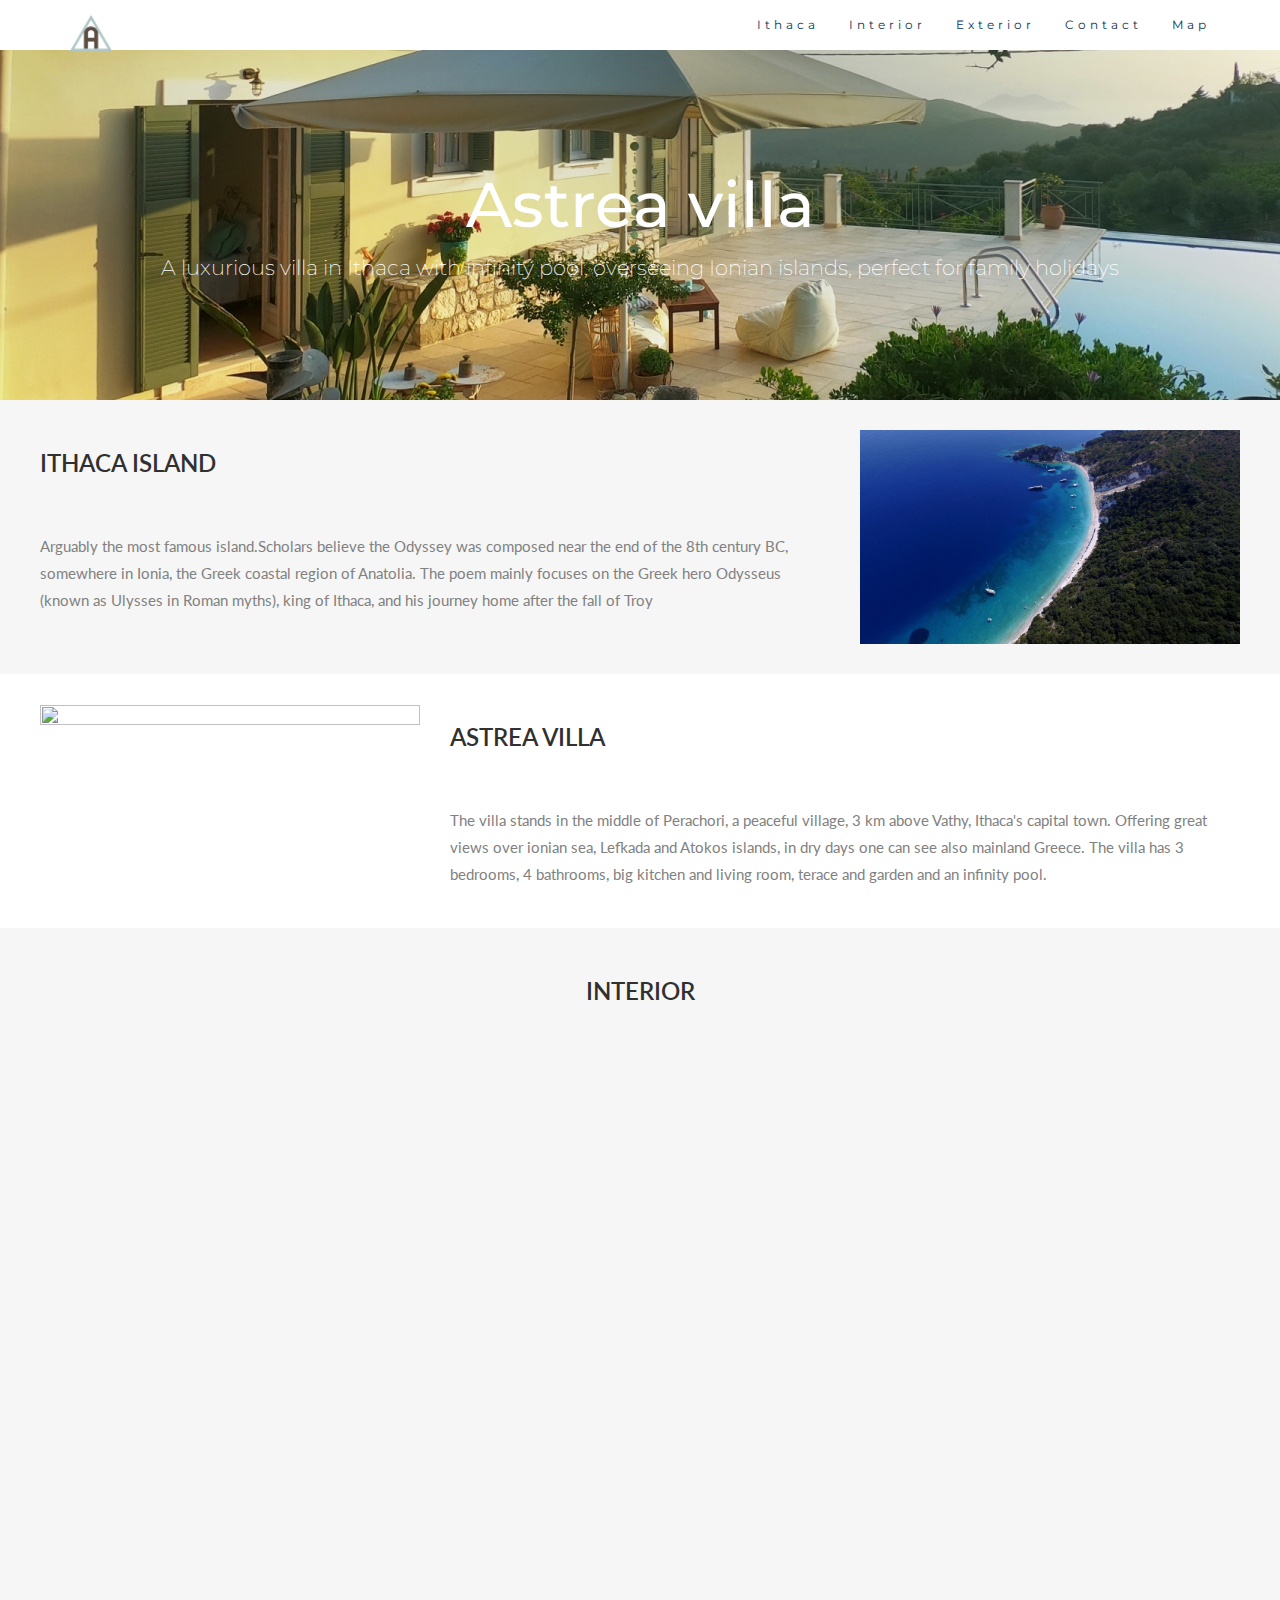
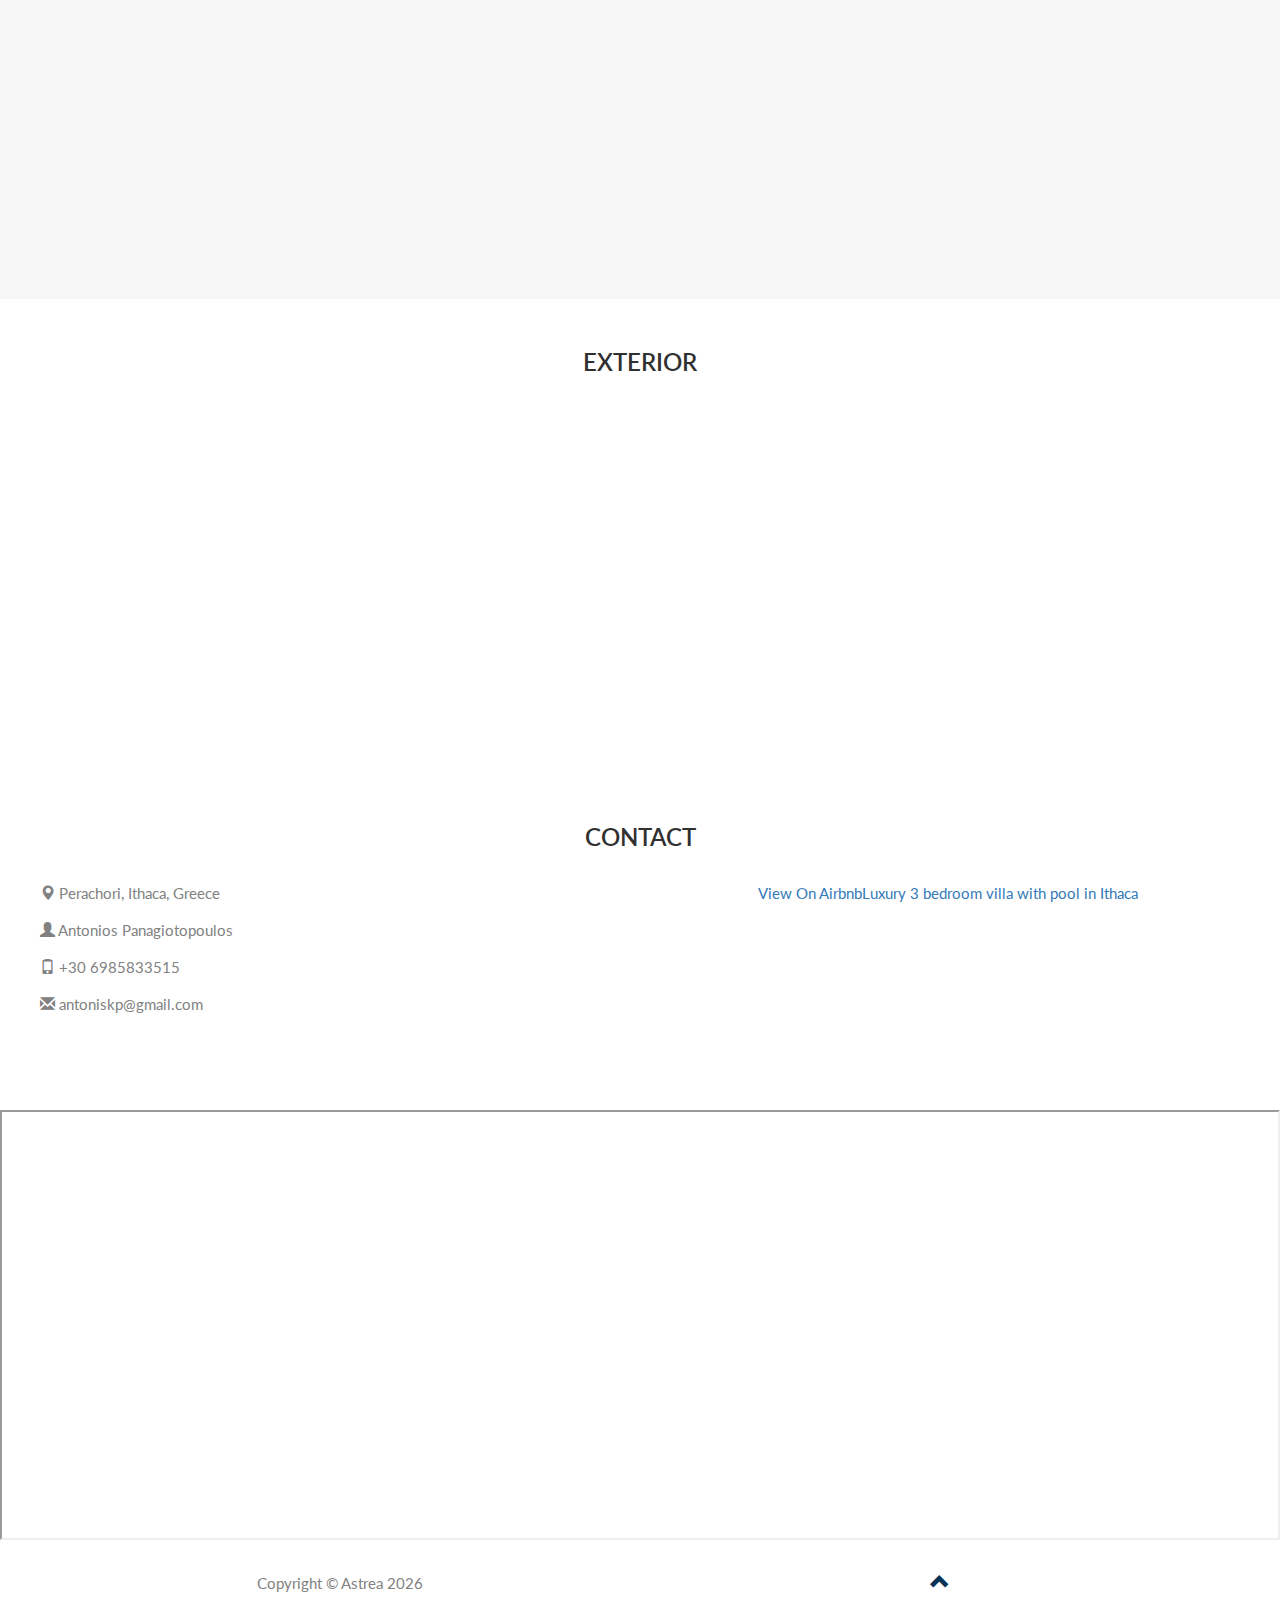
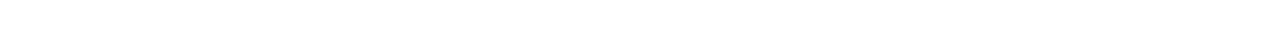
==== commit 99fb9ceb: "uf" ====
--- a/index.html
+++ b/index.html
@@ -43,9 +43,9 @@
         <ul class="nav navbar-nav navbar-right">
           <li><a href="#ithaca">Ithaca</a></li>
           <li><a href="#interior">Interior</a></li>
-          <li><a href="#portfolio">PORTFOLIO</a></li>
-          <!-- <li><a href="#pricing">PRICING</a></li> -->
-          <li><a href="#contact">CONTACT</a></li>
+          <li><a href="#exterior">Exterior</a></li>
+          <li><a href="#contact">Contact</a></li>
+          <li><a href="#googleMap">Map</a></li>
         </ul>
       </div>
     </div>
@@ -138,114 +138,36 @@
 </div>
 
 
-<div id="techs" class="container-fluid text-center">
-
-
-  <h3>Exterior</h3>
+<div id="exterior" class="container-fluid text-center">
+
+
+  <h2>Exterior</h2>
   <div class="row slideanim">
-    <div class="col-sm-4">
-      <span class="glyphicon logo-small"><i class="fa fa-wifi"></i></span>
-      <h4>HTML 5</h4>
-      <p>HyperText Markup Language. What browsers read.</p>
-    </div>
-    <div class="col-sm-4">
-      <span class="glyphicon logo-small"><i class="fas fa-umbrella-beach"></i></span>
-      <h4>CSS 3</h4>
-      <p>Styling language</p>
-    </div>
-    <div class="col-sm-4">
-      <span class="glyphicon glyphicon-phone logo-small"></span>
-      <h4 style="color:#303030;">Mobile ready</h4>
-      <p>Webdev responsive responsively</p>
-    </div>
-  </div>
-  
-  
-
-  <h3>Behind this site</h3>
-  <div class="row slideanim">
-    <div class="col-sm-3">
-      <span class="glyphicon logo-small"><i class="fa fa-github" style="color:#000000;"></i></span>
-      <h4>Github</h4>
-      <p style="text-align: justify;">Github is behind hosting the files and the subdomain of github.io. You can find the page code(archive) <a href="http://github.com/Antoniskp/antoniskp.github.io" target="blank">here</a>. Contributions and corrections are welcome, through github.</p>
-    </div>
-    <div class="col-sm-3">
-      <span class="glyphicon logo-small"><i class="fa fa-fort-awesome" style="color:#000000;"></i></span>
-      <h4>FontAwesome</h4>
-      <p>The best collection of icons. They are used a lot.</p>
-    </div>
-    <div class="col-sm-3">
-      <span class="glyphicon logo-small"><i class="fa fa-html5" style="color:#E34F26;"></i></span>
-      <h4 style="color:#303030;">HTML5</h4>
-      <p>Browser language.</p>
-    </div>
-    <div class="col-sm-3">
-      <span class="glyphicon logo-small"><i class="fa fa-css3" style="color:#0170BA;"></i></span>
-      <h4 style="color:#303030;">CSS3 and Bootstrap</h4>
-      <p>Styling websites since... i don't know.</p>
-    </div>
-  </div>
-</div>
-</div>
-
-
-
-<!-- Container (Portfolio Section) -->
-<div id="portfolio" class="container-fluid text-center bg-grey">
-  <h2>Portfolio</h2><br>
-  <!-- <div class="row text-center slideanim">
-    <div class="col-sm-4">
-      <div class="thumbnail">
-        <img src="img/logoweb.png" alt="Paris" width="400" height="300">
-        <p><strong>Logo</strong></p>
-        <p>My logo in SVG file. Scale to infinity.</p>
-      </div>
-    </div>
-    <div class="col-sm-4">
-      <div class="thumbnail">
-        <img src="img/brandproc.png" alt="San Francisco" width="400" height="300">
-        <p><strong>Branding</strong></p>
-        <p>Learn how to create your own logo so you will be able to modify it at will.</p>
-      </div>
-    </div>
-
-    <div class="col-sm-4">
-      <div class="thumbnail">
-        <img src="img/dove.svg" alt="Paris" width="400" height="300">
-        <p><strong>Logo</strong></p>
-        <p>My logo in SVG file. Scale to infinity.</p>
-      </div>
-    </div>
-  </div> -->
-  <div class="row slideanim">
-    <!-- <div class="col-sm-4">
-      <div class="thumbnail">
-        <iframe id="frame"src="http://kalamatiano.gr" scrolling="no" style="width:100%; height:400px; border:0; pointer-events:none;"></iframe>
-        <p><strong>Kalamatiano</strong></p>
-        <p>Olive oil company located in Kalamata, Greece.</p>
-        <a href="http://kalamatiano.gr" class="btn btn-primary btn-block" target="blank">Visit site</a>
-      </div>
-    </div>
-    <div class="col-sm-4">
-      <div class="thumbnail">
-        <iframe id="frame"src="http://astreavilla.github.io" scrolling="no" style="width:100%; height:400px; border:0; pointer-events:none;"></iframe>
-        <p><strong>Astrea villa</strong></p>
-        <p>Presentation site for a villa in Ithaka</p>
-        <a href="https://astreavilla.github.io" class="btn btn-primary btn-block" target="blank">Visit site</a>
-      </div>
-    </div>
-    <div class="col-sm-4">
-      <div class="thumbnail">
-        <iframe id="frame"src="https://ariseyacht.github.io" scrolling="no" style="width:100%; height:400px; border:0; pointer-events:none;"></iframe>
-        <p><strong>Arise yacht</strong></p>
-        <p>One page website for yacht chartering</p>
-        <a href="https://ariseyacht.github.io" class="btn btn-primary btn-block" target="blank">Visit site</a>
-      </div>
-    </div> -->
-  </div>
-</div>
-
-</div>
+    <div class="col-sm-3">
+      <img src="img/exteriordrone.JPG" height="100%" width="100%">
+      <h4>Aerial</h4>
+      <p>A view from above</p>
+    </div>
+   <div class="col-sm-3">
+      <img src="img/exteriorterrace.jpg" height="100%" width="100%">
+      <h4>Balcony</h4>
+      <p>The balcony in the front offering great views</p>
+    </div>
+    <div class="col-sm-3">
+      <img src="img/exteriorentrance.jpg" height="100%" width="100%">
+      <h4>Entrance</h4>
+      <p>Main entrance</p>
+    </div>
+    <div class="col-sm-3">
+      <img src="img/exteriorbackyard.jpg" height="100%" width="100%">
+      <h4>Backyard</h4>
+      <p>A nice and calm corner behind the dinning room</p>
+    </div>
+  </div>  
+</div>
+</div>
+</div>
+
 
 <!-- Container (Contact Section) -->
 <div id="contact" class="container-fluid">
